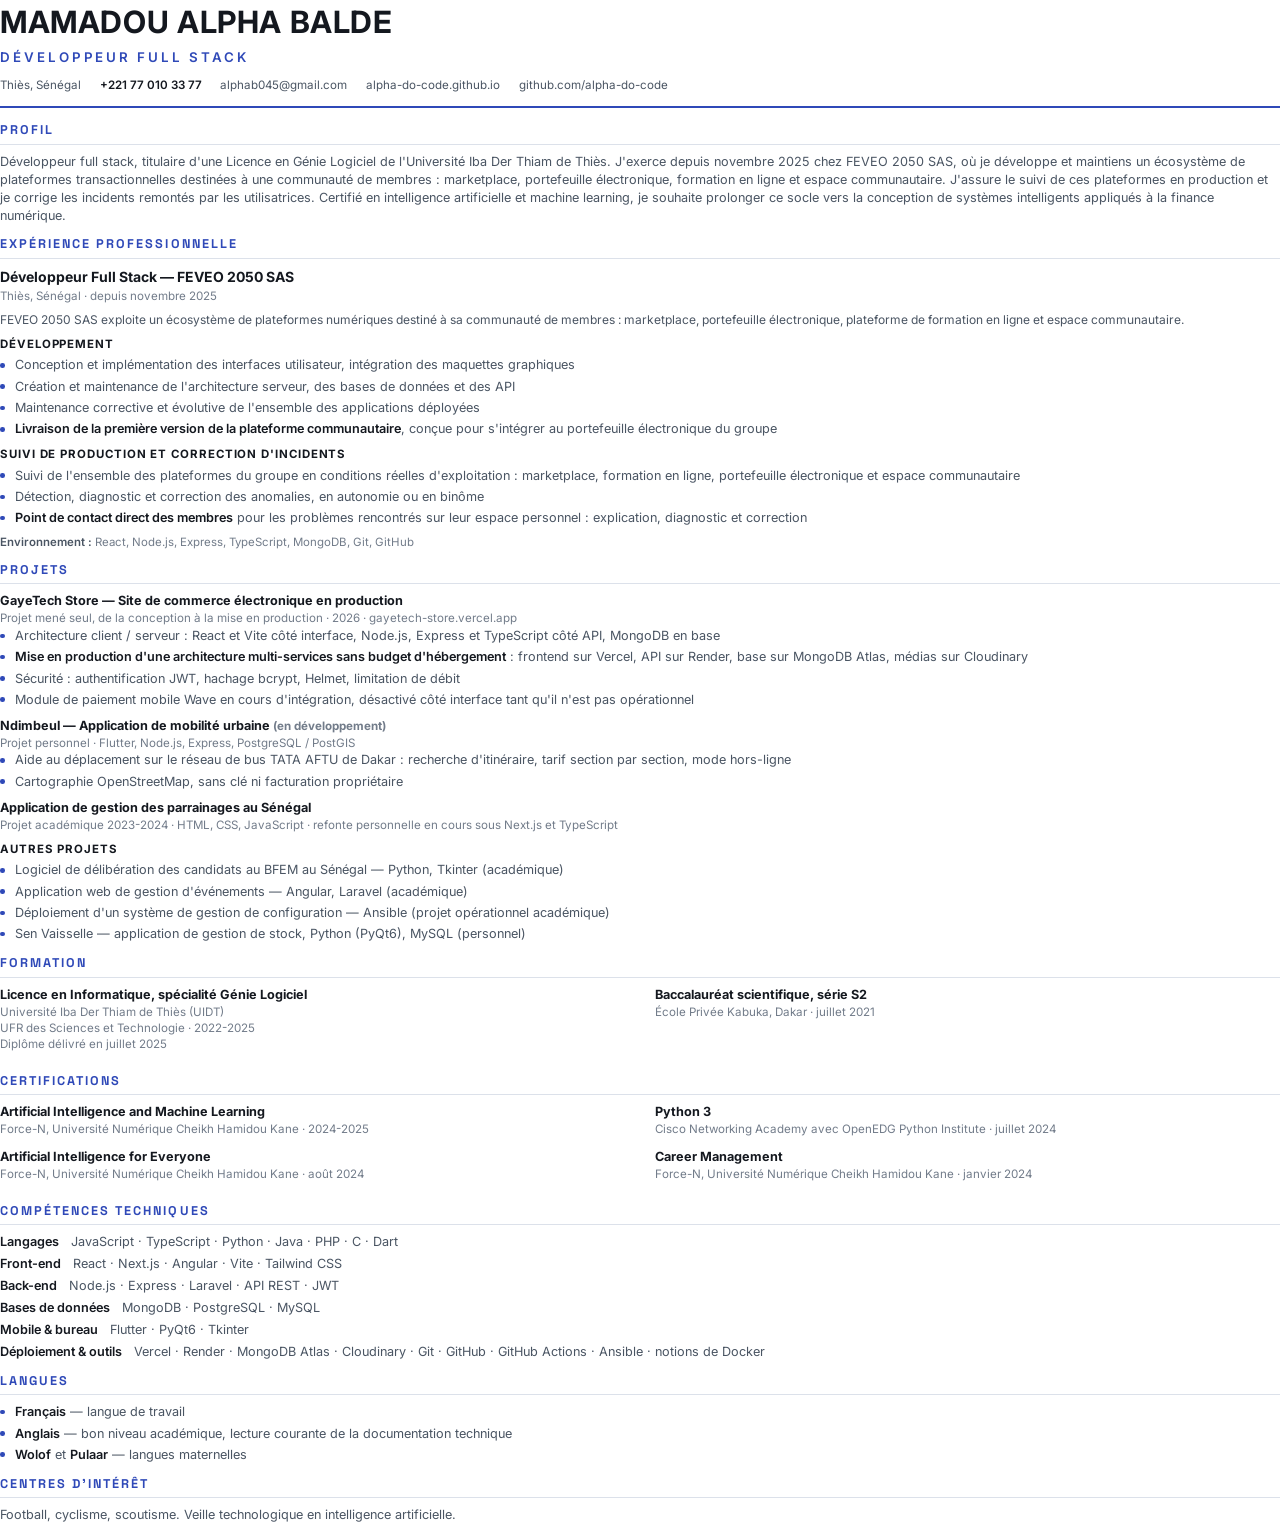
==== assets/cv-source.html @ 76d54ad1 "Refonte complète du portfolio - Nouveau design bi-mode clair/sombre avec bascule et respect du thème" ====
<!DOCTYPE html>
<html lang="fr">
<head>
<meta charset="UTF-8">
<title>CV — Mamadou Alpha BALDE</title>
<link rel="preconnect" href="https://fonts.googleapis.com">
<link rel="preconnect" href="https://fonts.gstatic.com" crossorigin>
<link href="https://fonts.googleapis.com/css2?family=Inter:wght@400;500;600;700&family=Space+Grotesk:wght@500;600;700&display=swap" rel="stylesheet">
<style>
  :root{
    --ink:#14181F; --soft:#4A5563; --faint:#727C8A;
    --accent:#2F49B8; --line:#DCE1EA; --band:#0B0F14;
  }
  *{box-sizing:border-box;margin:0;padding:0}
  @page{ size:A4; margin:13mm 14mm; }
  html{ -webkit-print-color-adjust:exact; print-color-adjust:exact; }
  body{
    font-family:"Inter",-apple-system,system-ui,sans-serif;
    color:var(--ink); font-size:9.5pt; line-height:1.42;
  }
  h1,h2,h3{ font-family:"Space Grotesk","Inter",sans-serif; letter-spacing:-.01em; }

  /* Header */
  .head{ border-bottom:2px solid var(--accent); padding-bottom:9pt; margin-bottom:11pt; }
  .name{ font-size:23pt; font-weight:700; letter-spacing:.02em; }
  .role{ font-size:10pt; font-weight:600; color:var(--accent);
    text-transform:uppercase; letter-spacing:.22em; margin-top:3pt; }
  .contact{ margin-top:8pt; font-size:8.7pt; color:var(--soft); display:flex; flex-wrap:wrap; gap:4pt 14pt; }
  .contact span{ white-space:nowrap; }
  .contact b{ color:var(--ink); font-weight:600; }

  /* Sections */
  section{ margin-bottom:9pt; }
  h2{ font-size:9.5pt; font-weight:700; text-transform:uppercase; letter-spacing:.16em;
    color:var(--accent); padding-bottom:2.5pt; border-bottom:1px solid var(--line); margin-bottom:6pt; }
  .lead{ color:var(--soft); }

  .job-title{ font-size:10.5pt; font-weight:700; }
  .job-meta{ font-size:8.7pt; color:var(--faint); margin:1pt 0 5pt; }
  .job-context{ color:var(--soft); font-size:9pt; margin-bottom:5pt; }
  .subhead{ font-weight:700; font-size:8.6pt; text-transform:uppercase; letter-spacing:.08em;
    color:var(--ink); margin:6pt 0 3pt; }
  ul{ list-style:none; }
  li{ position:relative; padding-left:11pt; margin-bottom:2.5pt; color:var(--soft); }
  li::before{ content:""; position:absolute; left:0; top:.52em; width:3.5pt; height:3.5pt;
    border-radius:50%; background:var(--accent); }
  li b, .job-context b{ color:var(--ink); font-weight:600; }
  .env{ font-size:8.6pt; color:var(--faint); margin-top:5pt; }
  .env b{ color:var(--soft); font-weight:600; }

  .entry{ margin-bottom:6pt; page-break-inside:avoid; }
  .entry .t{ font-weight:700; }
  .entry .m{ font-size:8.7pt; color:var(--faint); }

  .grid2{ display:grid; grid-template-columns:1fr 1fr; gap:2pt 22pt; }
  .skills p{ margin-bottom:3pt; color:var(--soft); }
  .skills b{ color:var(--ink); font-weight:600; }

  .two{ display:grid; grid-template-columns:1fr 1fr; gap:0 22pt; }
  @media print{ .entry{ page-break-inside:avoid; } h2{ page-break-after:avoid; } }
</style>
</head>
<body>

  <header class="head">
    <div class="name">MAMADOU ALPHA BALDE</div>
    <div class="role">Développeur Full Stack</div>
    <div class="contact">
      <span>Thiès, Sénégal</span>
      <span><b>+221 77 010 33 77</b></span>
      <span>alphab045@gmail.com</span>
      <span>alpha-do-code.github.io</span>
      <span>github.com/alpha-do-code</span>
    </div>
  </header>

  <section>
    <h2>Profil</h2>
    <p class="lead">
      Développeur full stack, titulaire d'une Licence en Génie Logiciel de l'Université Iba Der Thiam
      de Thiès. J'exerce depuis novembre 2025 chez FEVEO 2050 SAS, où je développe et maintiens un
      écosystème de plateformes transactionnelles destinées à une communauté de membres : marketplace,
      portefeuille électronique, formation en ligne et espace communautaire. J'assure le suivi de ces
      plateformes en production et je corrige les incidents remontés par les utilisatrices. Certifié en
      intelligence artificielle et machine learning, je souhaite prolonger ce socle vers la conception
      de systèmes intelligents appliqués à la finance numérique.
    </p>
  </section>

  <section>
    <h2>Expérience professionnelle</h2>
    <div class="job-title">Développeur Full Stack — FEVEO 2050 SAS</div>
    <div class="job-meta">Thiès, Sénégal · depuis novembre 2025</div>
    <p class="job-context">
      FEVEO 2050 SAS exploite un écosystème de plateformes numériques destiné à sa communauté de
      membres : marketplace, portefeuille électronique, plateforme de formation en ligne et espace
      communautaire.
    </p>

    <div class="subhead">Développement</div>
    <ul>
      <li>Conception et implémentation des interfaces utilisateur, intégration des maquettes graphiques</li>
      <li>Création et maintenance de l'architecture serveur, des bases de données et des API</li>
      <li>Maintenance corrective et évolutive de l'ensemble des applications déployées</li>
      <li><b>Livraison de la première version de la plateforme communautaire</b>, conçue pour s'intégrer au portefeuille électronique du groupe</li>
    </ul>

    <div class="subhead">Suivi de production et correction d'incidents</div>
    <ul>
      <li>Suivi de l'ensemble des plateformes du groupe en conditions réelles d'exploitation : marketplace, formation en ligne, portefeuille électronique et espace communautaire</li>
      <li>Détection, diagnostic et correction des anomalies, en autonomie ou en binôme</li>
      <li><b>Point de contact direct des membres</b> pour les problèmes rencontrés sur leur espace personnel : explication, diagnostic et correction</li>
    </ul>
    <p class="env"><b>Environnement :</b> React, Node.js, Express, TypeScript, MongoDB, Git, GitHub</p>
  </section>

  <section>
    <h2>Projets</h2>

    <div class="entry">
      <div class="t">GayeTech Store — Site de commerce électronique en production</div>
      <div class="m">Projet mené seul, de la conception à la mise en production · 2026 · gayetech-store.vercel.app</div>
      <ul>
        <li>Architecture client / serveur : React et Vite côté interface, Node.js, Express et TypeScript côté API, MongoDB en base</li>
        <li><b>Mise en production d'une architecture multi-services sans budget d'hébergement</b> : frontend sur Vercel, API sur Render, base sur MongoDB Atlas, médias sur Cloudinary</li>
        <li>Sécurité : authentification JWT, hachage bcrypt, Helmet, limitation de débit</li>
        <li>Module de paiement mobile Wave en cours d'intégration, désactivé côté interface tant qu'il n'est pas opérationnel</li>
      </ul>
    </div>

    <div class="entry">
      <div class="t">Ndimbeul — Application de mobilité urbaine <span class="m">(en développement)</span></div>
      <div class="m">Projet personnel · Flutter, Node.js, Express, PostgreSQL / PostGIS</div>
      <ul>
        <li>Aide au déplacement sur le réseau de bus TATA AFTU de Dakar : recherche d'itinéraire, tarif section par section, mode hors-ligne</li>
        <li>Cartographie OpenStreetMap, sans clé ni facturation propriétaire</li>
      </ul>
    </div>

    <div class="entry">
      <div class="t">Application de gestion des parrainages au Sénégal</div>
      <div class="m">Projet académique 2023-2024 · HTML, CSS, JavaScript · refonte personnelle en cours sous Next.js et TypeScript</div>
    </div>

    <div class="subhead">Autres projets</div>
    <ul>
      <li>Logiciel de délibération des candidats au BFEM au Sénégal — Python, Tkinter <span class="m">(académique)</span></li>
      <li>Application web de gestion d'événements — Angular, Laravel <span class="m">(académique)</span></li>
      <li>Déploiement d'un système de gestion de configuration — Ansible <span class="m">(projet opérationnel académique)</span></li>
      <li>Sen Vaisselle — application de gestion de stock, Python (PyQt6), MySQL <span class="m">(personnel)</span></li>
    </ul>
  </section>

  <section>
    <h2>Formation</h2>
    <div class="two">
      <div class="entry">
        <div class="t">Licence en Informatique, spécialité Génie Logiciel</div>
        <div class="m">Université Iba Der Thiam de Thiès (UIDT)<br>UFR des Sciences et Technologie · 2022-2025<br>Diplôme délivré en juillet 2025</div>
      </div>
      <div class="entry">
        <div class="t">Baccalauréat scientifique, série S2</div>
        <div class="m">École Privée Kabuka, Dakar · juillet 2021</div>
      </div>
    </div>
  </section>

  <section>
    <h2>Certifications</h2>
    <div class="grid2">
      <div class="entry"><div class="t">Artificial Intelligence and Machine Learning</div><div class="m">Force-N, Université Numérique Cheikh Hamidou Kane · 2024-2025</div></div>
      <div class="entry"><div class="t">Python 3</div><div class="m">Cisco Networking Academy avec OpenEDG Python Institute · juillet 2024</div></div>
      <div class="entry"><div class="t">Artificial Intelligence for Everyone</div><div class="m">Force-N, Université Numérique Cheikh Hamidou Kane · août 2024</div></div>
      <div class="entry"><div class="t">Career Management</div><div class="m">Force-N, Université Numérique Cheikh Hamidou Kane · janvier 2024</div></div>
    </div>
  </section>

  <section class="skills">
    <h2>Compétences techniques</h2>
    <p><b>Langages</b> &nbsp; JavaScript · TypeScript · Python · Java · PHP · C · Dart</p>
    <p><b>Front-end</b> &nbsp; React · Next.js · Angular · Vite · Tailwind CSS</p>
    <p><b>Back-end</b> &nbsp; Node.js · Express · Laravel · API REST · JWT</p>
    <p><b>Bases de données</b> &nbsp; MongoDB · PostgreSQL · MySQL</p>
    <p><b>Mobile &amp; bureau</b> &nbsp; Flutter · PyQt6 · Tkinter</p>
    <p><b>Déploiement &amp; outils</b> &nbsp; Vercel · Render · MongoDB Atlas · Cloudinary · Git · GitHub · GitHub Actions · Ansible · notions de Docker</p>
  </section>

  <section>
    <h2>Langues</h2>
    <ul>
      <li><b>Français</b> — langue de travail</li>
      <li><b>Anglais</b> — bon niveau académique, lecture courante de la documentation technique</li>
      <li><b>Wolof</b> et <b>Pulaar</b> — langues maternelles</li>
    </ul>
  </section>

  <section>
    <h2>Centres d'intérêt</h2>
    <p class="lead">Football, cyclisme, scoutisme. Veille technologique en intelligence artificielle.</p>
  </section>

</body>
</html>
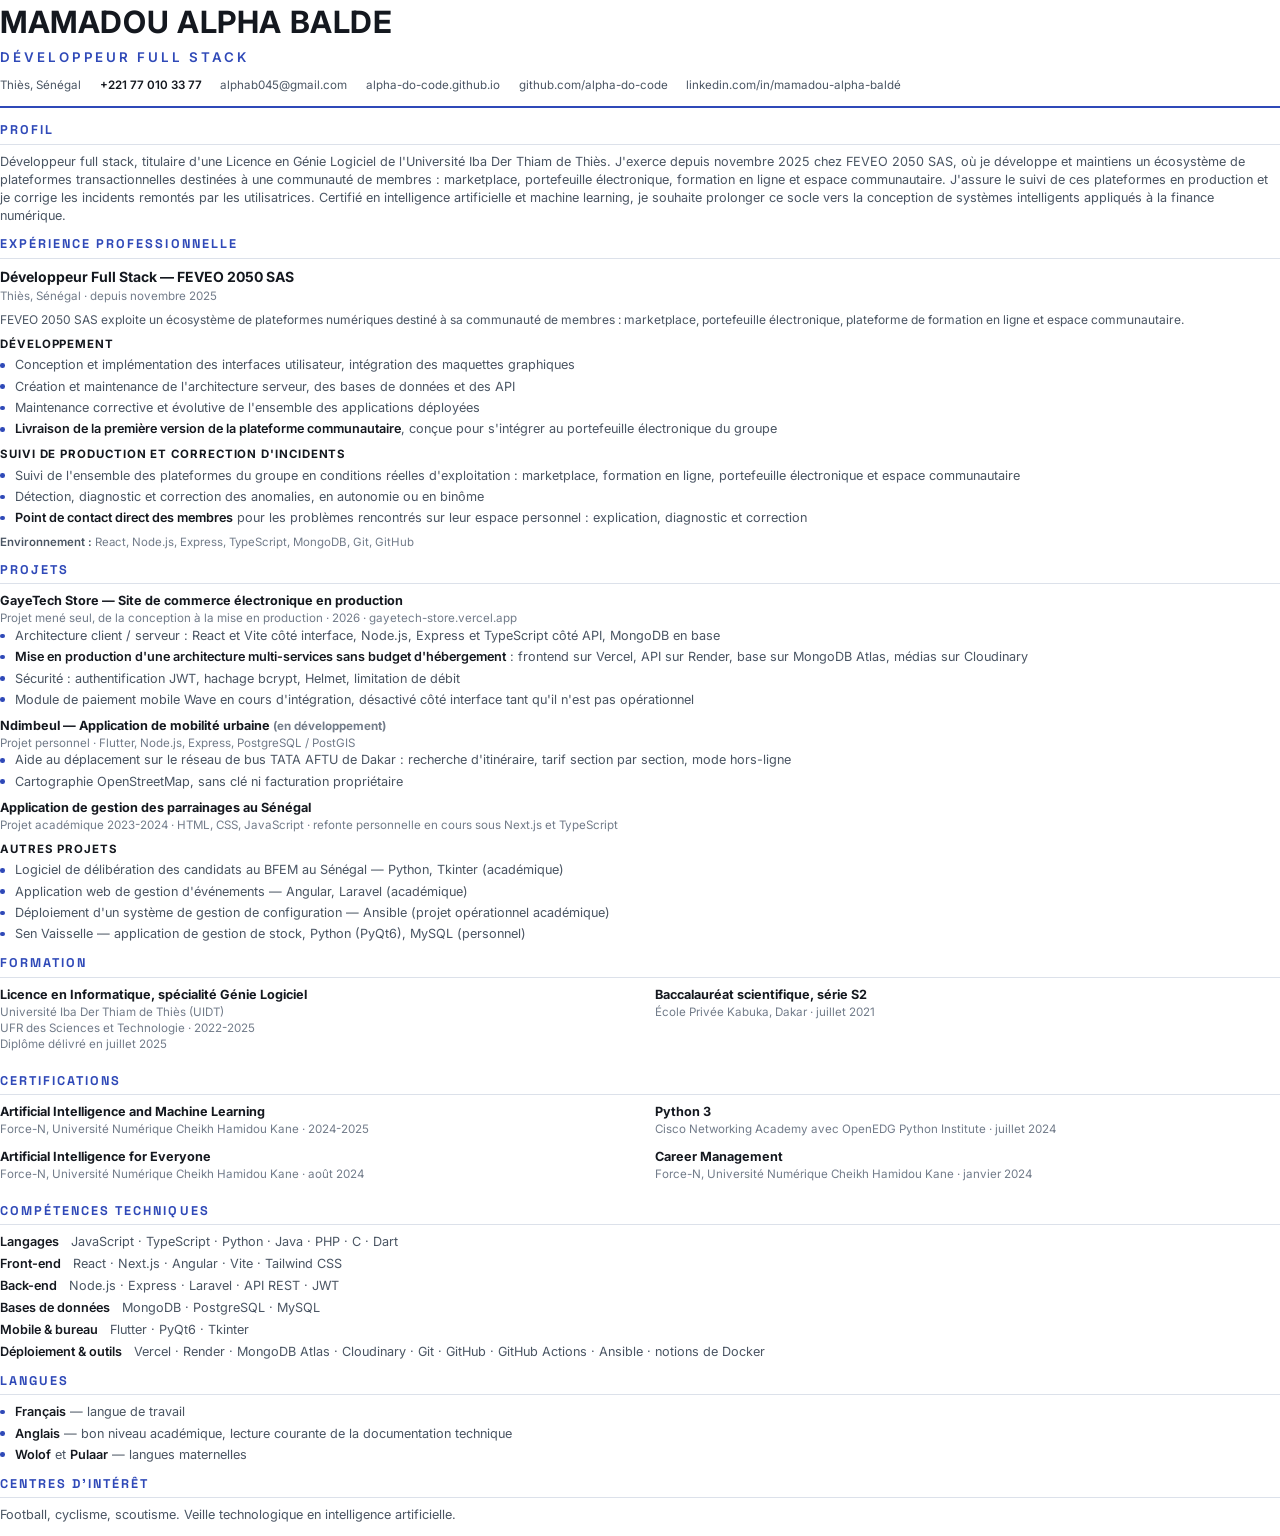
==== commit e3d1d8aa: "Ajoute le lien LinkedIn dans le contact et le CV" ====
--- a/assets/cv-source.html
+++ b/assets/cv-source.html
@@ -71,6 +71,7 @@
       <span>alphab045@gmail.com</span>
       <span>alpha-do-code.github.io</span>
       <span>github.com/alpha-do-code</span>
+      <span>linkedin.com/in/mamadou-alpha-baldé</span>
     </div>
   </header>
 
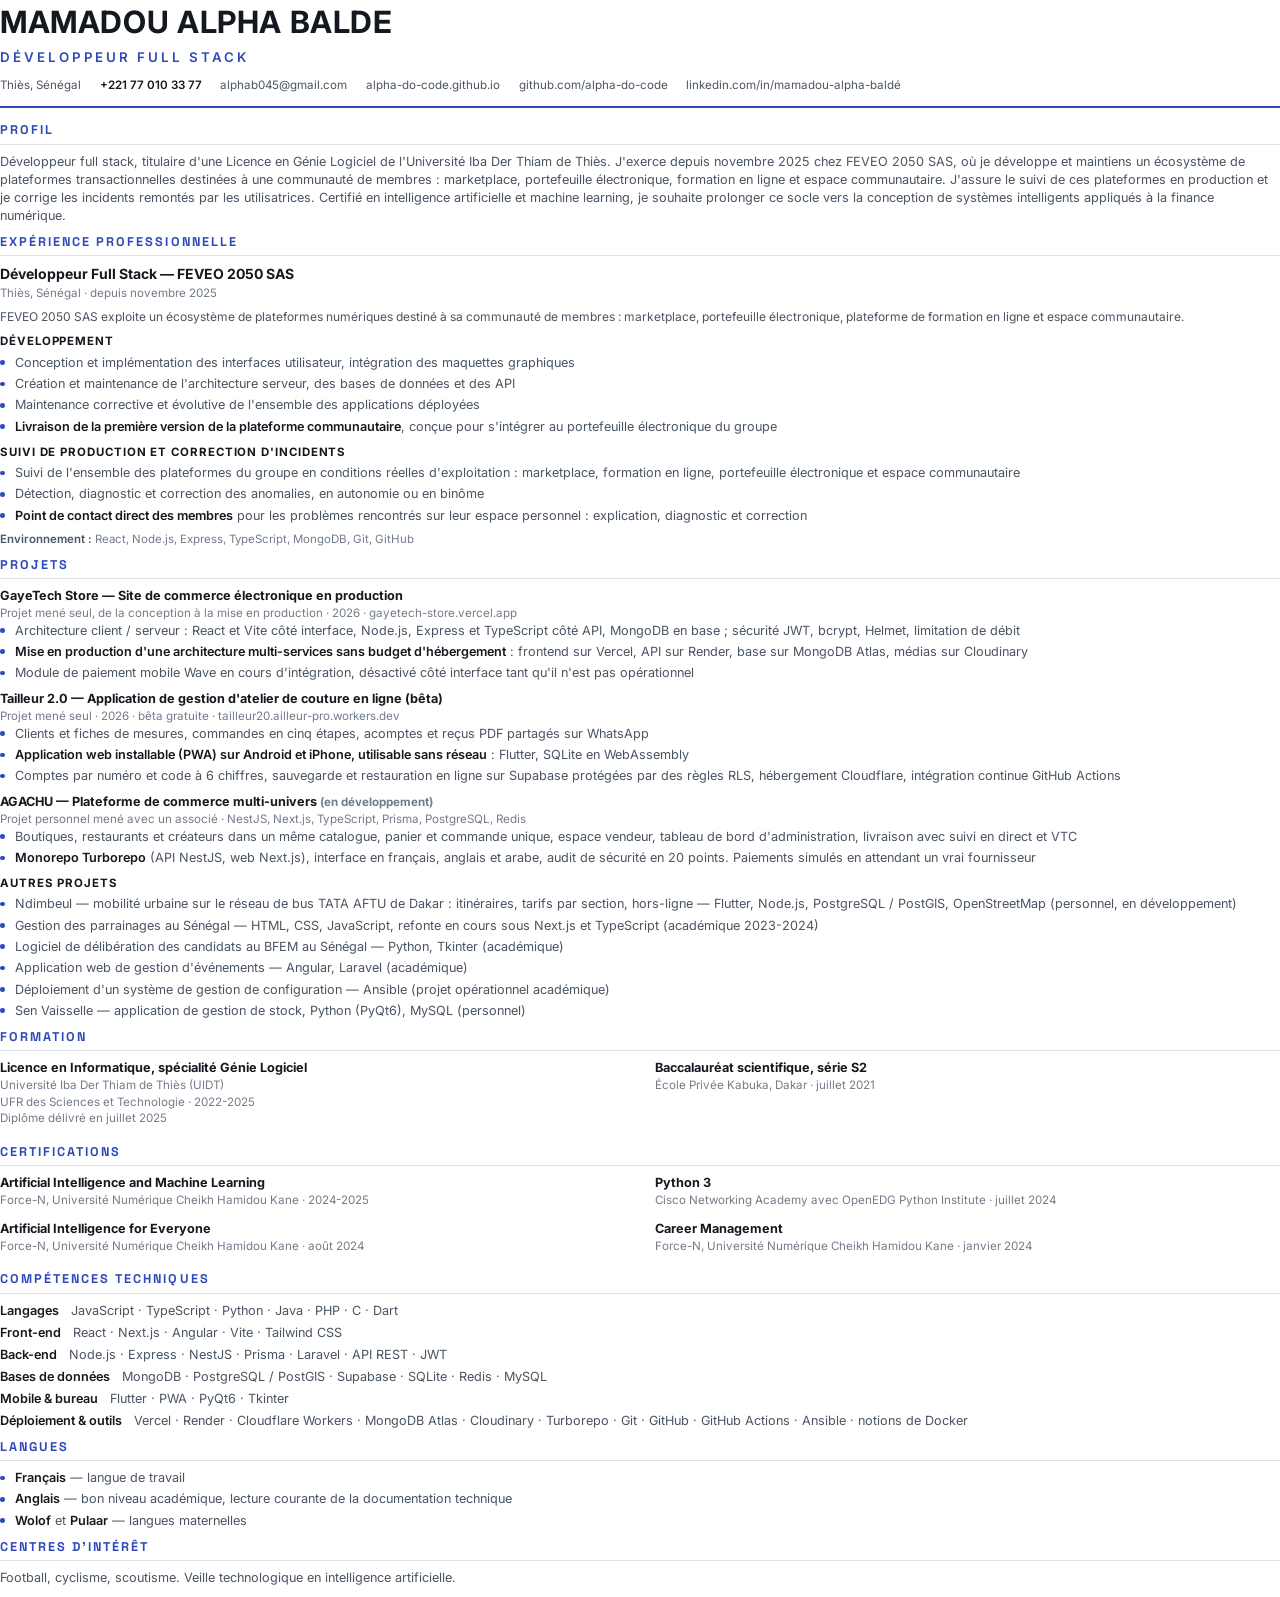
==== commit 4d1d8816: "Projets : Tailleur 2.0 en ligne, AGACHU, pile et CV à jour - Tailleur Pro devient Tailleur 2.0, en l" ====
--- a/assets/cv-source.html
+++ b/assets/cv-source.html
@@ -28,9 +28,10 @@
   .contact{ margin-top:8pt; font-size:8.7pt; color:var(--soft); display:flex; flex-wrap:wrap; gap:4pt 14pt; }
   .contact span{ white-space:nowrap; }
   .contact b{ color:var(--ink); font-weight:600; }
+  .contact a{ color:inherit; text-decoration:none; }
 
   /* Sections */
-  section{ margin-bottom:9pt; }
+  section{ margin-bottom:7pt; }
   h2{ font-size:9.5pt; font-weight:700; text-transform:uppercase; letter-spacing:.16em;
     color:var(--accent); padding-bottom:2.5pt; border-bottom:1px solid var(--line); margin-bottom:6pt; }
   .lead{ color:var(--soft); }
@@ -67,11 +68,11 @@
     <div class="role">Développeur Full Stack</div>
     <div class="contact">
       <span>Thiès, Sénégal</span>
-      <span><b>+221 77 010 33 77</b></span>
-      <span>alphab045@gmail.com</span>
-      <span>alpha-do-code.github.io</span>
-      <span>github.com/alpha-do-code</span>
-      <span>linkedin.com/in/mamadou-alpha-baldé</span>
+      <span><b><a href="tel:+221770103377">+221 77 010 33 77</a></b></span>
+      <span><a href="mailto:alphab045@gmail.com">alphab045@gmail.com</a></span>
+      <span><a href="https://alpha-do-code.github.io">alpha-do-code.github.io</a></span>
+      <span><a href="https://github.com/alpha-do-code">github.com/alpha-do-code</a></span>
+      <span><a href="https://www.linkedin.com/in/mamadou-alpha-bald%C3%A9-a4a306249">linkedin.com/in/mamadou-alpha-baldé</a></span>
     </div>
   </header>
 
@@ -122,29 +123,35 @@
       <div class="t">GayeTech Store — Site de commerce électronique en production</div>
       <div class="m">Projet mené seul, de la conception à la mise en production · 2026 · gayetech-store.vercel.app</div>
       <ul>
-        <li>Architecture client / serveur : React et Vite côté interface, Node.js, Express et TypeScript côté API, MongoDB en base</li>
+        <li>Architecture client / serveur : React et Vite côté interface, Node.js, Express et TypeScript côté API, MongoDB en base ; sécurité JWT, bcrypt, Helmet, limitation de débit</li>
         <li><b>Mise en production d'une architecture multi-services sans budget d'hébergement</b> : frontend sur Vercel, API sur Render, base sur MongoDB Atlas, médias sur Cloudinary</li>
-        <li>Sécurité : authentification JWT, hachage bcrypt, Helmet, limitation de débit</li>
         <li>Module de paiement mobile Wave en cours d'intégration, désactivé côté interface tant qu'il n'est pas opérationnel</li>
       </ul>
     </div>
 
     <div class="entry">
-      <div class="t">Ndimbeul — Application de mobilité urbaine <span class="m">(en développement)</span></div>
-      <div class="m">Projet personnel · Flutter, Node.js, Express, PostgreSQL / PostGIS</div>
+      <div class="t">Tailleur 2.0 — Application de gestion d'atelier de couture en ligne (bêta)</div>
+      <div class="m">Projet mené seul · 2026 · bêta gratuite · tailleur20.ailleur-pro.workers.dev</div>
       <ul>
-        <li>Aide au déplacement sur le réseau de bus TATA AFTU de Dakar : recherche d'itinéraire, tarif section par section, mode hors-ligne</li>
-        <li>Cartographie OpenStreetMap, sans clé ni facturation propriétaire</li>
+        <li>Clients et fiches de mesures, commandes en cinq étapes, acomptes et reçus PDF partagés sur WhatsApp</li>
+        <li><b>Application web installable (PWA) sur Android et iPhone, utilisable sans réseau</b> : Flutter, SQLite en WebAssembly</li>
+        <li>Comptes par numéro et code à 6 chiffres, sauvegarde et restauration en ligne sur Supabase protégées par des règles RLS, hébergement Cloudflare, intégration continue GitHub Actions</li>
       </ul>
     </div>
 
     <div class="entry">
-      <div class="t">Application de gestion des parrainages au Sénégal</div>
-      <div class="m">Projet académique 2023-2024 · HTML, CSS, JavaScript · refonte personnelle en cours sous Next.js et TypeScript</div>
+      <div class="t">AGACHU — Plateforme de commerce multi-univers <span class="m">(en développement)</span></div>
+      <div class="m">Projet personnel mené avec un associé · NestJS, Next.js, TypeScript, Prisma, PostgreSQL, Redis</div>
+      <ul>
+        <li>Boutiques, restaurants et créateurs dans un même catalogue, panier et commande unique, espace vendeur, tableau de bord d'administration, livraison avec suivi en direct et VTC</li>
+        <li><b>Monorepo Turborepo</b> (API NestJS, web Next.js), interface en français, anglais et arabe, audit de sécurité en 20 points. Paiements simulés en attendant un vrai fournisseur</li>
+      </ul>
     </div>
 
     <div class="subhead">Autres projets</div>
     <ul>
+      <li>Ndimbeul — mobilité urbaine sur le réseau de bus TATA AFTU de Dakar : itinéraires, tarifs par section, hors-ligne — Flutter, Node.js, PostgreSQL / PostGIS, OpenStreetMap <span class="m">(personnel, en développement)</span></li>
+      <li>Gestion des parrainages au Sénégal — HTML, CSS, JavaScript, refonte en cours sous Next.js et TypeScript <span class="m">(académique 2023-2024)</span></li>
       <li>Logiciel de délibération des candidats au BFEM au Sénégal — Python, Tkinter <span class="m">(académique)</span></li>
       <li>Application web de gestion d'événements — Angular, Laravel <span class="m">(académique)</span></li>
       <li>Déploiement d'un système de gestion de configuration — Ansible <span class="m">(projet opérationnel académique)</span></li>
@@ -180,10 +187,10 @@
     <h2>Compétences techniques</h2>
     <p><b>Langages</b> &nbsp; JavaScript · TypeScript · Python · Java · PHP · C · Dart</p>
     <p><b>Front-end</b> &nbsp; React · Next.js · Angular · Vite · Tailwind CSS</p>
-    <p><b>Back-end</b> &nbsp; Node.js · Express · Laravel · API REST · JWT</p>
-    <p><b>Bases de données</b> &nbsp; MongoDB · PostgreSQL · MySQL</p>
-    <p><b>Mobile &amp; bureau</b> &nbsp; Flutter · PyQt6 · Tkinter</p>
-    <p><b>Déploiement &amp; outils</b> &nbsp; Vercel · Render · MongoDB Atlas · Cloudinary · Git · GitHub · GitHub Actions · Ansible · notions de Docker</p>
+    <p><b>Back-end</b> &nbsp; Node.js · Express · NestJS · Prisma · Laravel · API REST · JWT</p>
+    <p><b>Bases de données</b> &nbsp; MongoDB · PostgreSQL / PostGIS · Supabase · SQLite · Redis · MySQL</p>
+    <p><b>Mobile &amp; bureau</b> &nbsp; Flutter · PWA · PyQt6 · Tkinter</p>
+    <p><b>Déploiement &amp; outils</b> &nbsp; Vercel · Render · Cloudflare Workers · MongoDB Atlas · Cloudinary · Turborepo · Git · GitHub · GitHub Actions · Ansible · notions de Docker</p>
   </section>
 
   <section>
